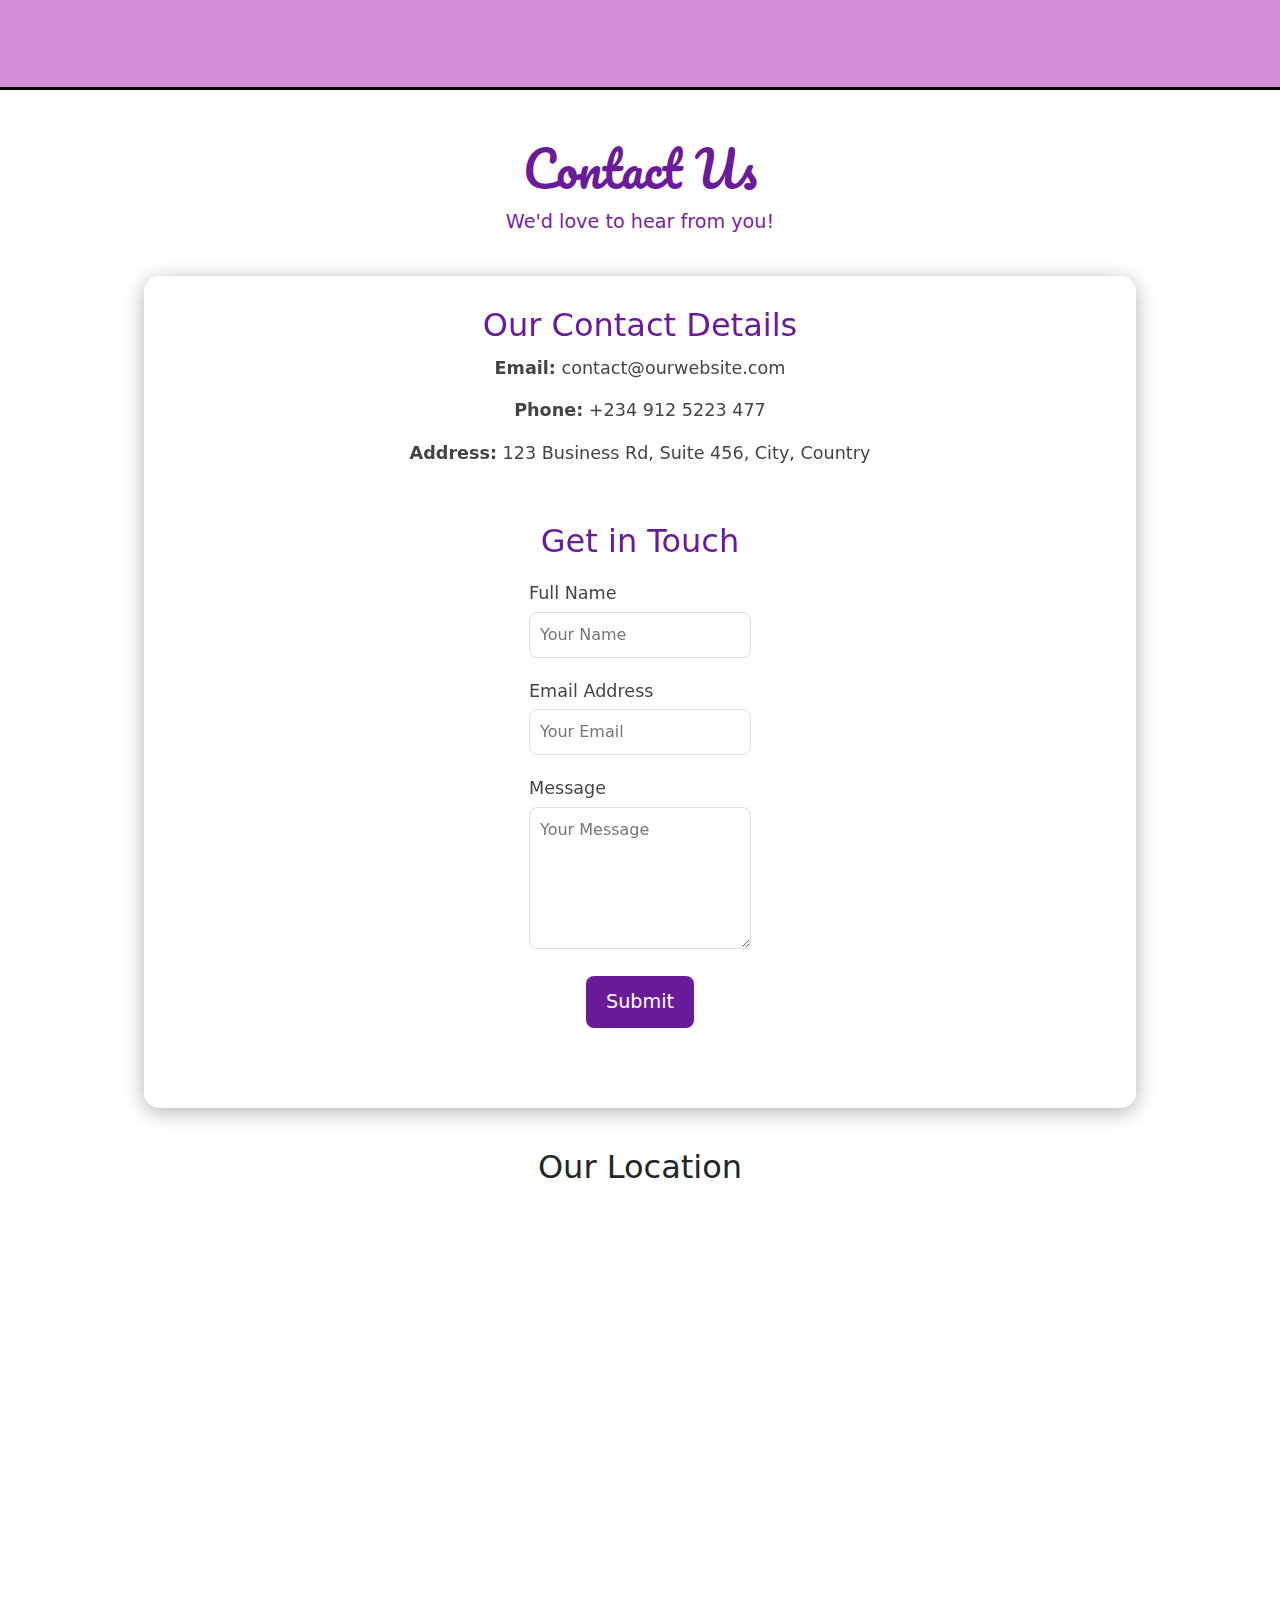
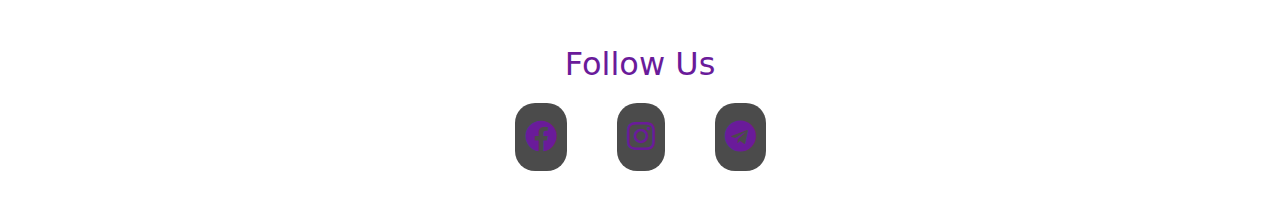
==== contact.html @ c66e19a2 "Add files via upload" ====
<!DOCTYPE html>
<html lang="en">
    <head>
        <meta charset="UTF-8">
        <meta name="viewport" content="width=device-width, initial-scale=1.0">
        <title>Hair Accessories Store</title>
        <link rel="stylesheet" href="styles.css">
        <link rel="stylesheet" href="https://cdnjs.cloudflare.com/ajax/libs/font-awesome/5.15.4/css/all.min.css">
        <link href="https://fonts.googleapis.com/css2?family=Pacifico&display=swap" rel="stylesheet">
        <script src="https://code.jquery.com/jquery-3.6.0.min.js"></script>
        <script src="https://cdn.jsdelivr.net/npm/@popperjs/core@2.11.6/dist/umd/popper.min.js"></script>
        <script src="https://cdn.jsdelivr.net/npm/bootstrap@5.3.0-alpha1/dist/js/bootstrap.bundle.min.js"></script>
        <link rel="stylesheet" href="https://cdn.jsdelivr.net/npm/bootstrap@5.3.0-alpha1/dist/css/bootstrap.min.css">
    </head>
<body>
    
    <header class="header">
        <a href="index.html"><h1 class="logo">Nazzy's Charm</h1></a>
        <nav class="nav">
            <a href="home.html">Home</a>
            <a href="products.html">Products</a>
            <a href="about.html">About</a>
            <a href="contact.html">Contact</a>
        </nav>
    </header>



    <div class="contact-section">
        <!-- Contact Header -->
        <div class="contact-header">
            <h1 class="contact-title">Contact Us</h1>
            <p class="contact-subtitle">We'd love to hear from you!</p>
        </div>

        <!-- Contact Information -->
        <div class="contact-info">
            <div class="contact-details">
                <h2>Our Contact Details</h2>
                <p><strong>Email:</strong> contact@ourwebsite.com</p>
                <p><strong>Phone:</strong> +234 912 5223 477</p>
                <p><strong>Address:</strong> 123 Business Rd, Suite 456, City, Country</p>
            </div>

            <!-- Contact Form -->
            <div class="contact-form">
                <h2>Get in Touch</h2>
                <form action="submit_form.php" method="POST">
                    <div class="form-group">
                        <label for="name">Full Name</label>
                        <input type="text" id="name" name="name" placeholder="Your Name" required>
                    </div>

                    <div class="form-group">
                        <label for="email">Email Address</label>
                        <input type="email" id="email" name="email" placeholder="Your Email" required>
                    </div>

                    <div class="form-group">
                        <label for="message">Message</label>
                        <textarea id="message" name="message" rows="5" placeholder="Your Message" required></textarea>
                    </div>

                    <button type="submit" class="submit-btn">Submit</button>
                </form>
            </div>
        </div>

        <!-- Map Section -->
        <div class="contact-map">
            <h2>Our Location</h2>
            <div class="map-container">
                <!-- Embed Google Maps iframe (you can customize it with your location) -->
                <iframe src="https://www.google.com/maps/embed?pb=...your-map-url..." width="80%" height="800" style="border:0; border: 50px;" allowfullscreen="" loading="lazy"></iframe>
            </div>
        </div>

        <!-- Social Media Links -->
        <div class="social-media">
            <h3>Follow Us</h3>
            <div class="social-icons">
                <a href="https://facebook.com/yourpage" target="_blank" class="social-icon facebook">
                    <i class="fab fa-facebook"></i>
                </a>
                <a href="https://instagram.com/yourprofile" target="_blank" class="social-icon instagram">
                    <i class="fab fa-instagram"></i>
                </a>
                <a href="https://t.me/yourchannel" target="_blank" class="social-icon telegram">
                    <i class="fab fa-telegram"></i>
                </a>
            </div>
        </div>
    </div>
    


</body>
</html>
---- styles.css ----
/* Basic Reset */
* {
    margin: 0;
    padding: 0;
    box-sizing: border-box;
}

body {
    background-size: cover; /* Ensures the background covers the full viewport */
    font-family: Arial, sans-serif;
    background-attachment: fixed; /* Fixes the background image */
    background-color: #f8e1f4; /* Fallback color */
    color: #4b306a;
}

/* Header */
.header {
    background-color: #d48cd6;
    padding: 20px;
    color: #fff;
    display: flex;
    justify-content: space-between;
    align-items: center;
    border-bottom: 3px solid black;
}

.header a{
    color: white;
    text-decoration: none;
}

/* Search Bar */
.search-bar {
    padding: 8px 15px;
    font-size: 1rem;
    border-radius: 20px;
    margin-left: 100px;
    border: none;
    outline: none;
    width: 30%;
    max-width: 300px;
    transition: box-shadow 0.3s ease;
}

.search-bar:focus {
    box-shadow: 0 0 8px rgba(0, 0, 0, 0.5);
}

.logo {
    font-size: 2rem;
    font-weight: bold;
    margin-left: 20px;
    font-family: 'Pacifico', cursive;
    color: #ffebff;
    position: relative;
    opacity: 0;
    animation: logoEntrance 2s ease-out forwards, glowPulse 3s ease-in-out infinite; /* Entrance + Pulse */
    transform-origin: center;
    transition: transform 0.3s ease, color 0.3s ease; /* Smooth transform for hover */
}

/* Keyframes for Logo Entrance Animation */
@keyframes logoEntrance {
    0% {
        opacity: 0;
        transform: translateY(-30px) scale(0.8) rotateX(45deg); /* Rotate and scale down */
    }
    100% {
        opacity: 1;
        transform: translateY(0) scale(1) rotateX(0); /* Set to normal */
    }
}

/* Keyframes for Subtle Glow Pulse Effect */
@keyframes glowPulse {
    0%, 100% {
        text-shadow: 10px 0 30px rgba(252, 5, 252, 0.6), 0 0 10px rgb(0, 0, 0);
        transform: scale(1);
    }
    50% {
        text-shadow: 10px 0 50px rgb(236, 15, 236), 0 0 20px rgb(0, 0, 0);
        transform: scale(1.05); /* Slight scale-up on pulse */
    }
}

/* Hover Effect - Spin and Color Change */
.logo:hover {
    color: #ffbbff;
    transform: rotate(5deg) scale(1.1); /* Small 3D rotation and scale-up on hover */
}


.nav {
    display: flex;
}
/* Basic Navigation Link Styling */
.nav a {
    font-family: Georgia, 'Times New Roman', Times, serif;
    color: #fff;
    border-radius: 30px;
    margin: 0 7px;
    font-weight: 700;
    padding: 10px 20px;
    border-bottom: 3px solid transparent;
    position: relative;
    display: inline-block;
    z-index: 1;
    opacity: 0; /* Start with hidden opacity for fade-in animation */
    animation: fadeInSlide 2s ease-out forwards;
    transition: all 0.4s ease; /* Smooth transition for hover effect */
}

/* Fade-in Slide Animation */
@keyframes fadeInSlide {
    0% {
        opacity: 0;
        transform: translateY(-20px);
    }
    100% {
        opacity: 1;
        transform: translateY(0);
    }
}

/* Staggered Animation Delay for Each Link */
.nav a:nth-child(1) { animation-delay: 1.1s; }
.nav a:nth-child(2) { animation-delay: 1.3s; }
.nav a:nth-child(3) { animation-delay: 1.5s; }
.nav a:nth-child(4) { animation-delay: 1.7s; }

/* Hover Effect Using a Pseudo-element for Background Animation */
.nav a::before {
    content: '';
    position: absolute;
    top: 0;
    left: 0;
    right: 0;
    bottom: 0;
    background-color: #fff;
    z-index: -1;
    transition: width 1s ease, background-color 0.4s ease;
    width: 0%;
    border-radius: 30px;
}

/* Expand Background on Hover */
.nav a:hover::before {
    width: 100%;
}

/* Hover Effects for Link Text */
.nav a:hover {
    color: #ffbbff;
    border-bottom: 3px solid black;
}



/* Hero Section */
.hero-carousel .carousel-item.active {
    opacity: 1;
}

.hero-carousel .hero {
    background: linear-gradient(rgba(255, 192, 203, 0.5), rgba(121, 77, 207, 0.5));
    color: white;
    padding: 50px 20px;
    text-align: center;
    min-height: 200px;
}

.hero-carousel .hero h2 {
    font-family: 'Pacifico', cursive;
    font-size: 2.5rem;
}

.hero-carousel .hero p {
    font-size: 1.2rem;
    margin: 15px 0;
}

.shop-button {
    background-color: #d78bd4;
    content: '';
    color: white;
    border: none;
    border-radius: 20px;
    padding: 10px 20px;
    font-size: 1rem;
    cursor: pointer;
    position: relative;
    overflow: hidden;
    transition: color 0.3s ease;
}

.shop-button::after {
    content: 'Shop from us now';
    position: absolute;
    top: 0;
    left: -100%;
    width: 100%;
    height: 100%;
    background-color: #bf7aba; /* New color for the hover effect */
    transition: left 1s ease;
    align-content: center;
}

.shop-button:hover::after {
    left: 0; /* Slide the background color from left to right */
}

.shop-button:hover {
    color: #fff; /* Keep the text color white on hover */
}




/* Product Section */
.products {
    padding: 40px 20px;
    background: url('/pics/back4.jpeg') no-repeat center center fixed;
    background-size: cover; /* Ensures the background covers the section */
    text-align: center;
    width: 100%;
}

.products h2{
    font-size: 2rem;
    font-weight: bold;
    margin-left: 20px;
    font-family: 'Pacifico', cursive;
    color: #e201e2;
}

.product-grid {
    display: flex;
    margin-top: 50px;
    flex-wrap: wrap;
    gap: 20px;
    justify-content: center;
}

.product {
    background-color: #ffffff;
    border-radius: 8px;
    box-shadow: 0 4px 10px rgba(0, 0, 0, 0.507);
    padding: 20px;
    width: 200px;
    transition: transform 0.3s;
    position: relative;
    overflow: hidden;
}

.product:hover {
    transform: scale(1.05);
}

.product img {
    max-width: 100%;
    border-radius: 8px;
}

.buy-button {
    background-color: #d48cd6;
    color: whitesmoke;
    font-weight: 700;
    padding: 10px 15px;
    border: none;
    cursor: pointer;
    font-size: 0.9rem;
    transition: background-color 0.3s ease, transform 0.3s ease, box-shadow 0.3s ease;
}

.buy-button:hover {
    background-color: #8e2fc7; /* New color when hovered */
    transform: scale(1.05); /* Slightly increase size */
    box-shadow: 0px 4px 10px rgba(0, 0, 0, 0.2); /* Adds a shadow effect */
}

/*
.buy-button:hover {
    background-color: #cb3fcf;
}
*/
/* Footer */
.footer {
    background-color: #4b306a;
    color: #ffebff;
    padding: 40px 20px;
    font-family: Arial, sans-serif;
    text-align: center;
}

.footer-content {
    display: flex;
    flex-wrap: wrap;
    gap: 30px;
    justify-content: center;
}

.footer-logo h2 {
    font-family: 'Pacifico', cursive;
    font-size: 1.8rem;
    color: #d48cd6;
    margin-bottom: 10px;
}

.footer-logo p {
    font-size: 1rem;
    color: #ffbbff;
}

.footer-links h3, .footer-contact h3, .footer-subscribe h3 {
    color: #ffbbff;
    font-size: 1.3rem;
    margin-bottom: 10px;
}

.footer-links ul {
    list-style: none;
}

.footer-links a {
    color: #ffebff;
    text-decoration: none;
    font-size: 0.9rem;
}

.footer-links a:hover {
    color: #d48cd6;
}

.footer-contact p, .footer-subscribe p {
    font-size: 1rem;
}

.footer-contact .social-icons .fab{
    color: #ffbbff;
    font-size: 1.5rem;
    font-weight: bold;
    text-decoration: line-through;
}

.footer-contact .social-icons .fab:hover{
    color: blue;
    text-decoration: underline;
} 

.social-icons a {
    margin: 0 15px;
    display: inline-block;
}

.footer-contact p a{
    font-size: 21px;
    color: #d48cd6;
}

.footer-contact p a:hover{
    text-decoration: underline;
    color: #2f00ff;
}

.footer-subscribe input {
    padding: 8px;
    border: none;
    border-radius: 20px;
    margin-right: 5px;
    outline: none;
    max-width: 200px;
}

.footer-subscribe button {
    padding: 8px 15px;
    background-color: #d48cd6;
    border: none;
    border-radius: 20px;
    color: #fff;
    cursor: pointer;
}

.footer-copy {
    margin-top: 20px;
    font-size: 0.8rem;
    color: #ffbbff;
}




.carousel-container {
    display: flex;
    margin-top: 2px;
    justify-content: center;
    align-items: center;
    gap: 15px;
    margin-bottom: 2px;
}

.carousel-left, .carousel-right {
    width: 20%;
}

.carousel-center {
    width: 50%;
    border: 2px solid #ff66b2;
    border-radius: 8px;
    overflow: hidden;
}

.carousel-inner img, .carousel-inner video {
    border-radius: 8px;
}

.map-wrapper {
    width: 80%; /* Adjust as needed */
    border-radius: 50px;
    overflow: hidden; /* Ensures the iframe fits within the rounded corners */
    border: 5px solid #ccc; /* Optional: color and thickness of border */
    margin: 0 auto; /* Center the map */
}











































/* About Section */
.about-section {
    padding: 50px 20px;
    text-align: center;
    background-image: url('/pics/background.webp'); /* Replace with your image URL */
    background-size: cover; /* Ensures the image covers the entire background */
    background-position: center center; /* Centers the background image */
    background-attachment: fixed;
}

.about-header {
    margin-bottom: 40px;
    animation: fadeIn 2s ease-out;
}

.about-title {
    font-size: 3rem;
    font-family: 'Pacifico', cursive;
    color: #6a1b9a;
    margin-bottom: 10px;
}

.about-subtitle {
    font-size: 1.2rem;
    color: #7b1fa2;
}

/* Glass Effect */
.about-content {
    display: flex;
    flex-direction: column;
    align-items: center;
    background: rgba(0, 0, 0, 0.185);
    backdrop-filter: blur(10px); /* Glass effect */
    padding: 30px;
    border-radius: 15px;
    width: 80%;
    margin: 0 auto;
    box-shadow: 0 4px 20px rgba(0, 0, 0, 0.575);
    animation: slideIn 2s ease-out;
}

/* Content Animations */
.about-description, .about-mission, .about-values, .about-team, .about-impact, .about-contact {
    margin-bottom: 30px;
    animation: fadeInUp 1.5s ease-in-out;
}

.about-description h2, .about-mission h2, .about-values h2, .about-team h2, .about-impact h2, .about-contact h2 {
    font-size: 2rem;
    color: #6a1b9a;
    margin-bottom: 10px;
}

.about-description p, .about-mission p, .about-impact p {
    font-size: 1rem;
    color: #444;
}

/* Our Values */
.about-values ul {
    list-style-type: none;
    margin-top: 10px;
}

.about-values li {
    font-size: 1.1rem;
    color: #555;
    margin: 5px 0;
}

/* Team Members */
.team-members {
    display: flex;
    justify-content: space-around;
    gap: 20px;
    animation: fadeInUp 1.5s ease-in-out;
}

.team-member {
    background: rgba(255, 255, 255, 0.7);
    backdrop-filter: blur(5px); /* Glass effect */
    border-radius: 10px;
    padding: 15px;
    text-align: center;
    width: 150px;
    box-shadow: 0 4px 10px rgba(0, 0, 0, 0.2);
    transition: transform 0.3s ease, box-shadow 0.3s ease;
}

.team-member img {
    border-radius: 50%;
    width: 100px;
    height: 100px;
    object-fit: cover;
    margin-bottom: 10px;
}

.team-member h3 {
    font-size: 1.2rem;
    margin-bottom: 5px;
}

.team-member p {
    font-size: 0.9rem;
    color: #555;
}

.team-member:hover {
    transform: scale(1.05);
    box-shadow: 0 6px 15px rgba(0, 0, 0, 0.3);
}

/* Contact Section */
.about-contact p {
    font-size: 1.1rem;
    color: #6a1b9a;
}

/* Keyframe Animations */
@keyframes fadeIn {
    0% {
        opacity: 0;
        transform: translateY(-30px);
    }
    100% {
        opacity: 1;
        transform: translateY(0);
    }
}

@keyframes fadeInUp {
    0% {
        opacity: 0;
        transform: translateY(30px);
    }
    100% {
        opacity: 1;
        transform: translateY(0);
    }
}

@keyframes slideIn {
    0% {
        opacity: 0;
        transform: translateY(50px);
    }
    100% {
        opacity: 1;
        transform: translateY(0);
    }
}




































































/* Contact Section */
.contact-section {
    background-image: url('/pics/imge.webp'); /* Replace with your image URL */
    background-size: cover; /* Ensures the image covers the entire background */
    background-position: center center; /* Centers the background image */
    background-attachment: fixed;
    padding: 50px 20px;
    text-align: center;
}

.contact-header {
    margin-bottom: 40px;
    animation: fadeIn 2s ease-out;
}

.contact-title {
    font-size: 3rem;
    font-family: 'Pacifico', cursive;
    color: #6a1b9a;
    margin-bottom: 10px;
}

.contact-subtitle {
    font-size: 1.2rem;
    color: #7b1fa2;
}

/* Glass Effect */
.contact-info {
    display: flex;
    flex-direction: column;
    align-items: center;
    background: rgba(255, 255, 255, 0.1);
    backdrop-filter: blur(10px); /* Glass effect */
    padding: 30px;
    border-radius: 15px;
    width: 80%;
    margin: 0 auto;
    box-shadow: 0 4px 20px rgba(0, 0, 0, 0.3);
    animation: slideIn 2s ease-out;
}

/* Contact Info */
.contact-details {
    margin-bottom: 40px;
}

.contact-details h2 {
    font-size: 2rem;
    color: #6a1b9a;
    margin-bottom: 10px;
}

.contact-details p {
    font-size: 1.1rem;
    color: #444;
}

/* Contact Form */
.contact-form {
    margin-bottom: 50px;
}

.contact-form h2 {
    font-size: 2rem;
    color: #6a1b9a;
    margin-bottom: 20px;
}

.form-group {
    margin-bottom: 20px;
    text-align: left;
    width: 100%;
}

.form-group label {
    display: block;
    font-size: 1.1rem;
    color: #444;
    margin-bottom: 5px;
}

.form-group input, .form-group textarea {
    width: 100%;
    padding: 10px;
    border-radius: 8px;
    border: 1px solid #ddd;
    font-size: 1rem;
}

.form-group textarea {
    resize: vertical;
}

.submit-btn {
    padding: 12px 20px;
    font-size: 1.2rem;
    background-color: #6a1b9a;
    color: white;
    border: none;
    border-radius: 8px;
    cursor: pointer;
    transition: background-color 0.3s ease;
}

.submit-btn:hover {
    background-color: #7b1fa2;
}

/* Map Section */
.contact-map {
    margin-top: 40px;
    animation: fadeInUp 2s ease-in-out;
}

.map-container {
    width: 100%;
    height: 400px;
    border-radius: 15px;
    overflow: hidden;
}

@keyframes fadeIn {
    0% {
        opacity: 0;
        transform: translateY(-30px);
    }
    100% {
        opacity: 1;
        transform: translateY(0);
    }
}

@keyframes fadeInUp {
    0% {
        opacity: 0;
        transform: translateY(30px);
    }
    100% {
        opacity: 1;
        transform: translateY(0);
    }
}

@keyframes slideIn {
    0% {
        opacity: 0;
        transform: translateY(50px);
    }
    100% {
        opacity: 1;
        transform: translateY(0);
    }
}

/* Social Media Section */
.social-media {
    margin-top: 50px;
    text-align: center;
    animation: fadeInUp 2s ease-in-out;
}

.social-media h3 {
    font-size: 2rem;
    color: #6a1b9a;
    margin-bottom: 20px;
}

.social-icons {
    display: flex;
    justify-content: center;
    gap: 20px;
}

.social-icon {
    display: inline-block;
    font-size: 2rem;
    color: #6a1b9a;
    padding: 10px;
    border-radius: 20px;
    background-color: rgba(0, 0, 0, 0.705);
    transition: background-color 0.3s ease, transform 0.3s ease;
}

.social-icon:hover {
    background-color: white;
    color: white;
    transform: scale(1.1);
}

.social-icon.facebook:hover {
    background-color: #3b5998;
}

.social-icon.instagram:hover {
    background-color: #6a1b9a;;
}

.social-icon.telegram:hover {
    background-color: #0088cc;
}
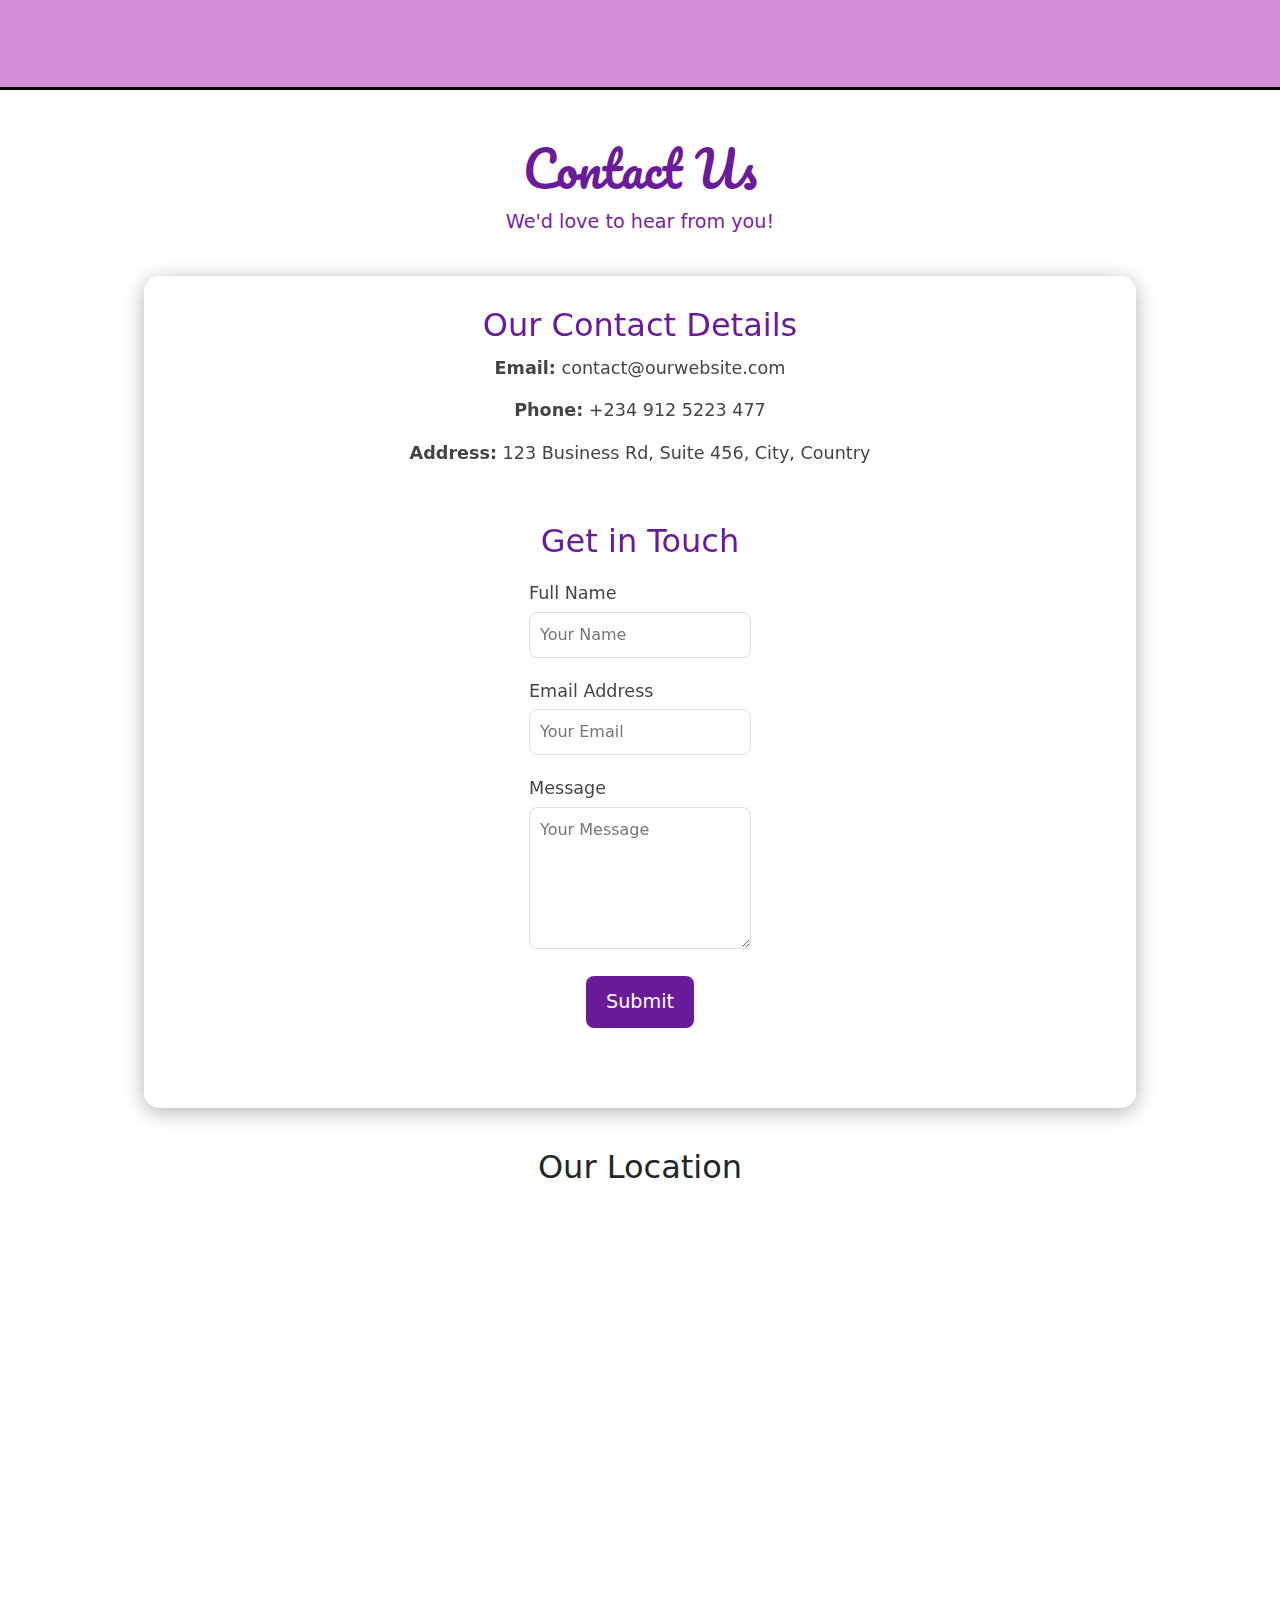
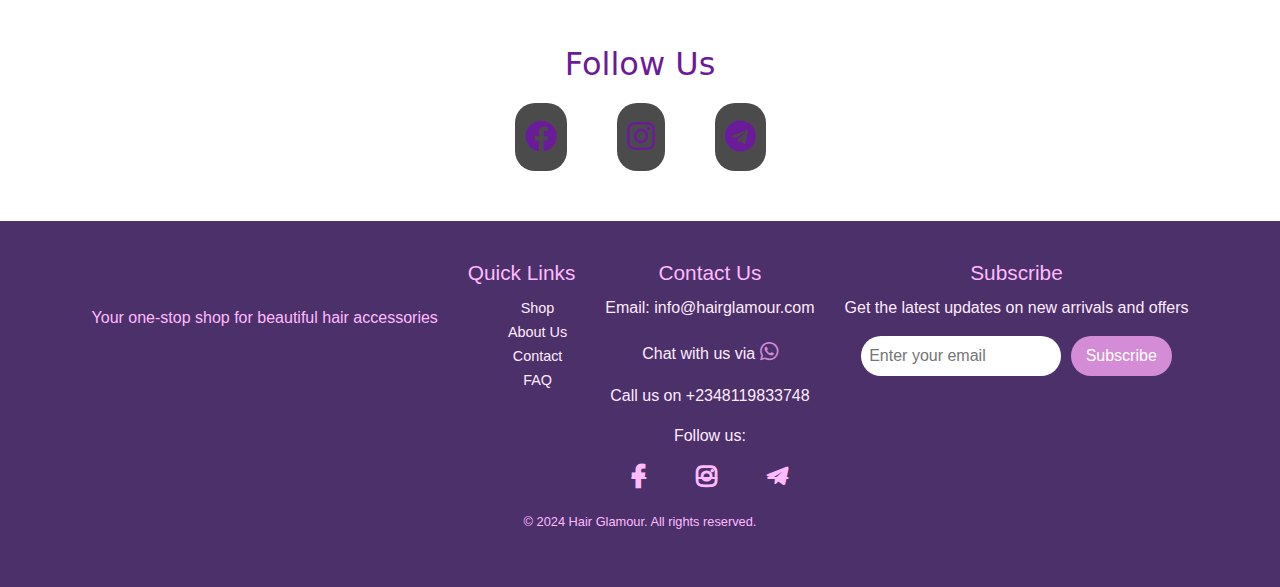
==== commit 4f5104ee: "Update contact.html" ====
--- a/contact.html
+++ b/contact.html
@@ -91,6 +91,45 @@
             </div>
         </div>
     </div>
+
+    <footer class="footer">
+        <div class="footer-content">
+            <div class="footer-logo">
+                <h2 class="logo">Nazzy's Charm</h2>
+                <p>Your one-stop shop for beautiful hair accessories</p>
+            </div>
+            <div class="footer-links">
+                <h3>Quick Links</h3>
+                <ul>
+                    <li><a href="#shop">Shop</a></li>
+                    <li><a href="#about">About Us</a></li>
+                    <li><a href="#contact">Contact</a></li>
+                    <li><a href="#faq">FAQ</a></li>
+                </ul>
+            </div>
+            <div class="footer-contact">
+                <h3>Contact Us</h3>
+                <p>Email: info@hairglamour.com</p>
+                <p>Chat with us via  <a href="https://wa.me/+2349125223477"><i class="fab fa-whatsapp"></i></a></p>
+                <p>Call us on +2348119833748</p>
+                <p>Follow us:</p>
+                <div class="social-icons">
+                    <a href="#" aria-label="Facebook"><i class="fab fa-facebook-f"></i></a>
+                    <a href="#" aria-label="Instagram"><i class="fab fa-instagram"></i></a>
+                    <a href="#" aria-label="Telegram"><i class="fab fa-telegram-plane"></i></a>
+                </div>
+            </div>
+            <div class="footer-subscribe">
+                <h3>Subscribe</h3>
+                <p>Get the latest updates on new arrivals and offers</p>
+                <form>
+                    <input type="email" placeholder="Enter your email" required>
+                    <button type="submit">Subscribe</button>
+                </form>
+            </div>
+        </div>
+        <p class="footer-copy">&copy; 2024 Hair Glamour. All rights reserved.</p>
+    </footer>
     
 
 
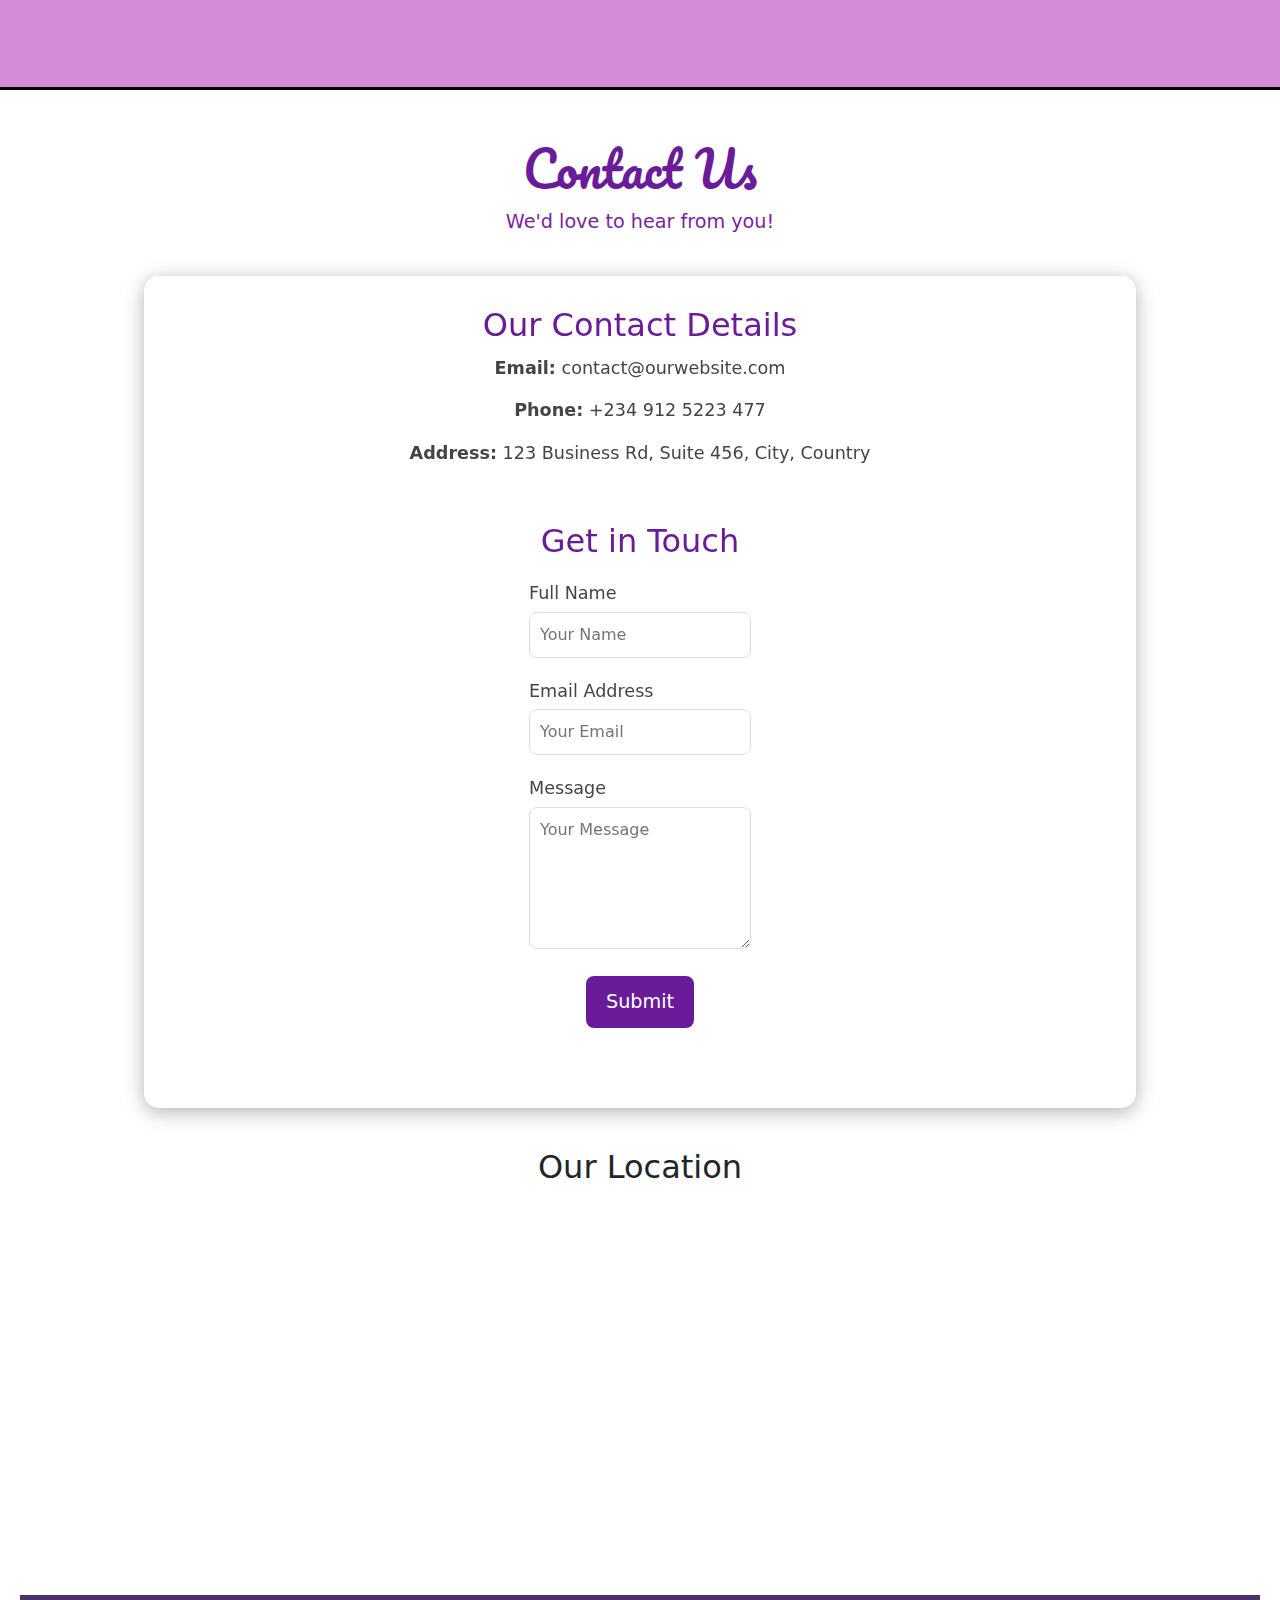
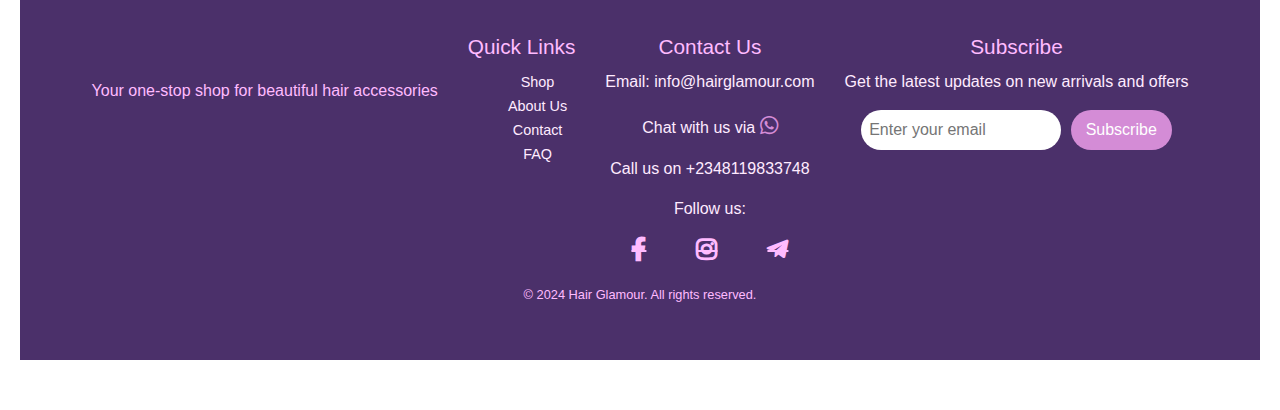
==== commit acf3ffb4: "Update contact.html" ====
--- a/contact.html
+++ b/contact.html
@@ -75,22 +75,6 @@
             </div>
         </div>
 
-        <!-- Social Media Links -->
-        <div class="social-media">
-            <h3>Follow Us</h3>
-            <div class="social-icons">
-                <a href="https://facebook.com/yourpage" target="_blank" class="social-icon facebook">
-                    <i class="fab fa-facebook"></i>
-                </a>
-                <a href="https://instagram.com/yourprofile" target="_blank" class="social-icon instagram">
-                    <i class="fab fa-instagram"></i>
-                </a>
-                <a href="https://t.me/yourchannel" target="_blank" class="social-icon telegram">
-                    <i class="fab fa-telegram"></i>
-                </a>
-            </div>
-        </div>
-    </div>
 
     <footer class="footer">
         <div class="footer-content">
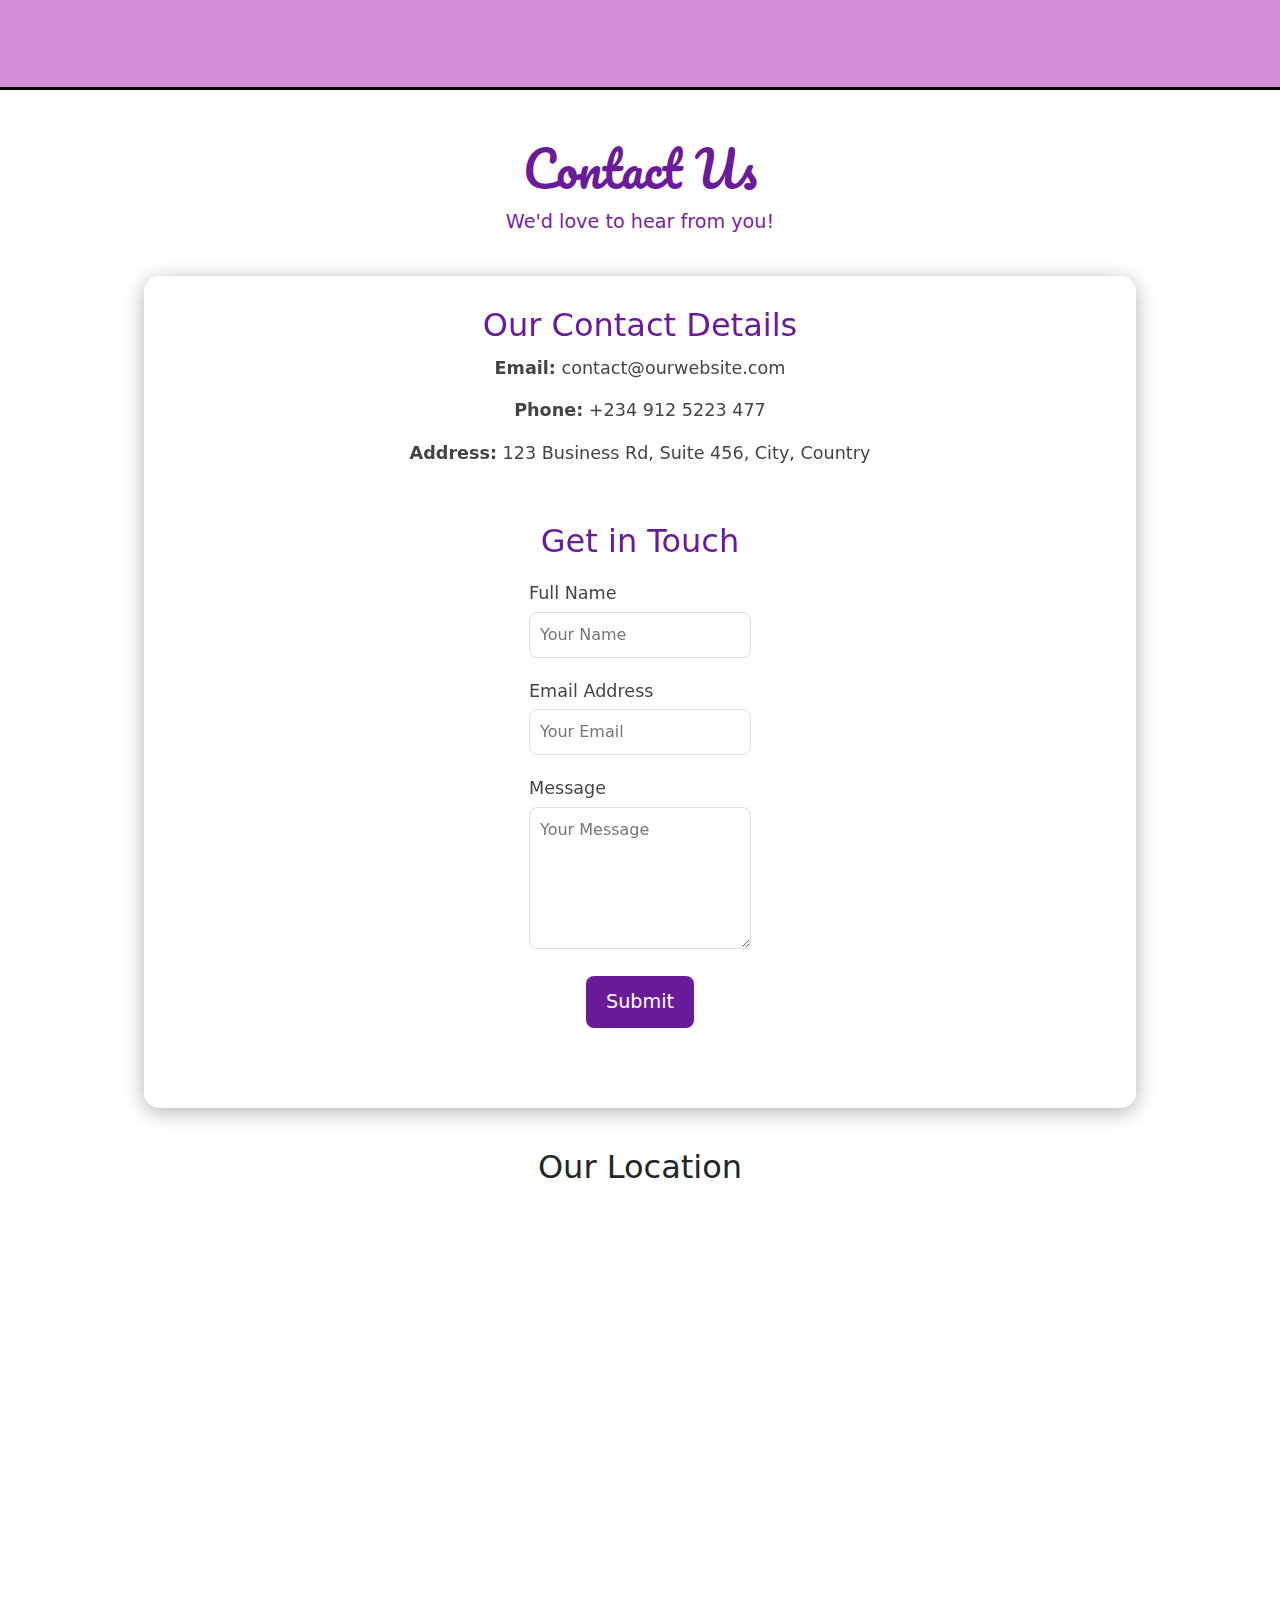
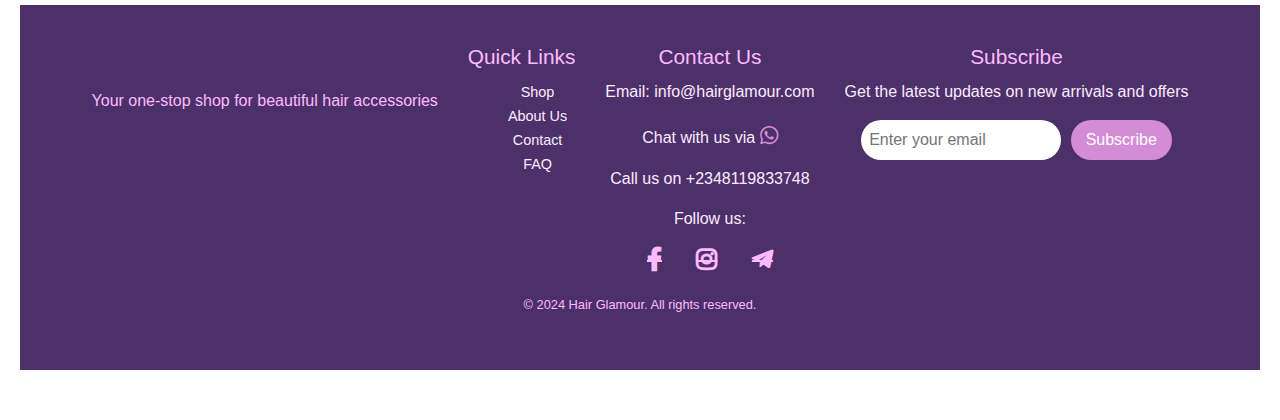
==== commit 2c51ea00: "Update contact.html" ====
--- a/contact.html
+++ b/contact.html
@@ -67,7 +67,7 @@
         </div>
 
         <!-- Map Section -->
-        <div class="contact-map">
+        <div class="contact-map" style="margin-bottom: 10px;" >
             <h2>Our Location</h2>
             <div class="map-container">
                 <!-- Embed Google Maps iframe (you can customize it with your location) -->
--- a/styles.css
+++ b/styles.css
@@ -837,51 +837,3 @@
         transform: translateY(0);
     }
 }
-
-/* Social Media Section */
-.social-media {
-    margin-top: 50px;
-    text-align: center;
-    animation: fadeInUp 2s ease-in-out;
-}
-
-.social-media h3 {
-    font-size: 2rem;
-    color: #6a1b9a;
-    margin-bottom: 20px;
-}
-
-.social-icons {
-    display: flex;
-    justify-content: center;
-    gap: 20px;
-}
-
-.social-icon {
-    display: inline-block;
-    font-size: 2rem;
-    color: #6a1b9a;
-    padding: 10px;
-    border-radius: 20px;
-    background-color: rgba(0, 0, 0, 0.705);
-    transition: background-color 0.3s ease, transform 0.3s ease;
-}
-
-.social-icon:hover {
-    background-color: white;
-    color: white;
-    transform: scale(1.1);
-}
-
-.social-icon.facebook:hover {
-    background-color: #3b5998;
-}
-
-.social-icon.instagram:hover {
-    background-color: #6a1b9a;;
-}
-
-.social-icon.telegram:hover {
-    background-color: #0088cc;
-}
-
